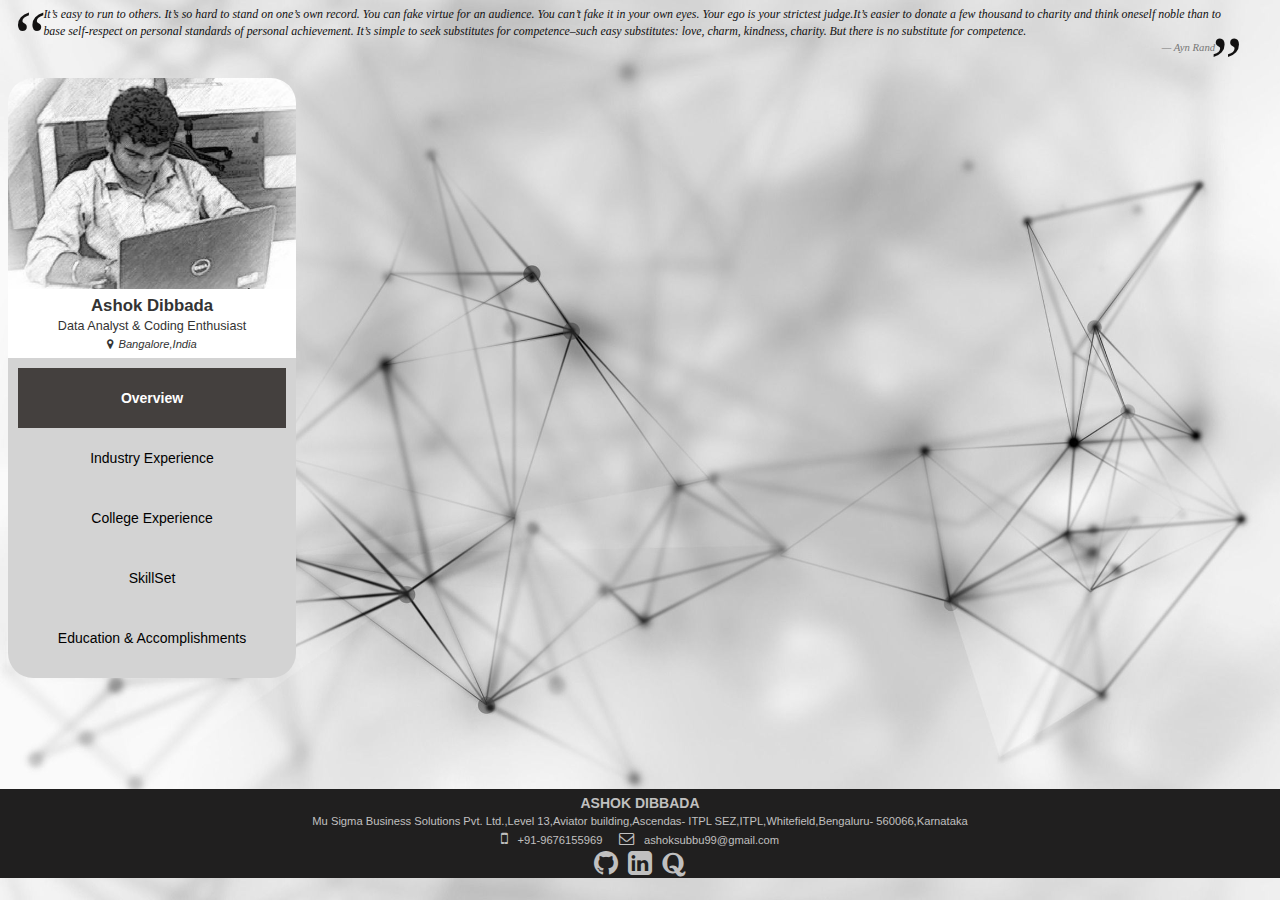
==== index.html @ 9bf5bfe6 "Uploaded website with updated change" ====
<!DOCTYPE html>
<html ng-app="ResumeApp">
<head>
<meta charset="UTF-8" />
    <link rel="stylesheet" href="https://maxcdn.bootstrapcdn.com/bootstrap/3.3.7/css/bootstrap.min.css">
    <script src="https://ajax.googleapis.com/ajax/libs/jquery/1.12.4/jquery.min.js"></script>
    <link rel="stylesheet" href="https://maxcdn.bootstrapcdn.com/font-awesome/4.7.0/css/font-awesome.min.css">
    <script src="https://maxcdn.bootstrapcdn.com/bootstrap/3.3.7/js/bootstrap.min.js"></script>
<link href="style.css" rel="stylesheet" type="text/css">
<!-- JavaScript files -->
<script src="jquery-3.1.1.min.js"></script>
<script src=".js/bootstrap.min.js"></script>
<script src="angular.min.js"></script>
<script src="angular-ui-router.js"></script>
<script src="angular-local-storage.min.js"></script>
<script src="angular-sanitize.js"></script>
<script src="App.js"></script>
<script src="controllers.js"></script>
</head>
<body ng-controller="MainCtrl" style="background-image: url(ground.jpg); background-size: cover;background-color:#121111 !important;font-family: Tahoma,Geneva,sans-serif;">
<div class="row">
<div class="col-xs-12 col-sm-12 col-md-12 col-lg-12  add_bar" style="padding:0px !important;">
<div style="margin:0% !important;min-height:50px;">
<div style="height:100%;width:100%;padding-left:4%;padding-right:4%;">
<blockquote style="padding:0.5% !important;border:0px !important;border:0px;font-size:85%;font-style: italic;margin:0px !important;color: #121111;">
  It’s easy to run to others. It’s so hard to stand on one’s own record. You can fake virtue for an audience. You can’t fake it in your own eyes. Your ego is your strictest judge.It’s easier to donate a few thousand to charity and think oneself noble than to base self-respect on personal standards of personal achievement. It’s simple to seek substitutes for competence–such easy substitutes: love, charm, kindness, charity. But there is no substitute for competence.
  <footer style="font-size:90%;"><cite>Ayn Rand</cite></footer>
</blockquote>
</div>
</div>
</div>
<div class="col-xs-3 col-sm-3 col-md-3 col-lg-3 profile_div">
<div class = "profile_info_div">
<div class = "profile_image_div">
<img src="profile.jpeg" onclick="window.open(this.src)">
</div>
<div class="profile_name_div">
<div style="text-align:center;font-weight:bold;font-size:120%;">Ashok Dibbada</div>
<div style="text-align:center;font-size:90%;">Data Analyst & Coding Enthusiast</div>
<div style="text-align:center;font-size:80%;font-style: italic;"><span class="fa fa-map-marker" style="padding-right:2%;"></span>Bangalore,India</div>
</div>
<div class="profile_list_div">
<ui ng-repeat="attr in pageElements">
<li ng-class="{current : attr.selected}" ng-class="rest" ng-click="selectLink(attr)" style="color:black;text-decoration: none;text-align:center;padding:20px;">
{{attr.name}}
</li>
</ui>
</div>
</div>
</div>
<div class="col-xs-9 col-sm-9 col-md-9 col-lg-9" style="padding:0px !important;">
<div ui-view>
</div>
</div>
<div class="col-xs-12 col-sm-12 col-md-12 col-lg-12  add_bar" style="padding:0px !important;background-color:#201F1F;">
<div style="text-align: center;padding-top:0.25%;color:#C0C0C0;font-weight:bold;">ASHOK DIBBADA</div>
<div style="text-align: center;font-size:80%;color:#C0C0C0;">Mu Sigma Business Solutions Pvt. Ltd.,Level 13,Aviator building,Ascendas- ITPL SEZ,ITPL,Whitefield,Bengaluru- 560066,Karnataka</div>
<div style="text-align: center;color:#C0C0C0;">
<span class="fa fa-mobile" style="font-size:110%;"></span><span style="padding-left:0.5%;font-size:80%;">
<a style="color:#C0C0C0;">+91-9676155969</a></span>
<span class="fa fa-envelope-o" style="font-size:110%;padding-left:1%;"></span><span style="padding-left:0.5%;font-size:80%;">
<a style="color:#C0C0C0;">ashoksubbu99@gmail.com</a></span>
</div>
<div style="text-align: center;color:#C0C0C0;">
<a class="fa fa-github" style="color:#C0C0C0;font-size:200%;" href="https://github.com/cursedaking" target="_blank"></a>
<a class="fa fa-linkedin-square" style="color:#C0C0C0;font-size:200%;padding-left:0.5%;" href="hhttps://in.linkedin.com/in/ashok-dibbada-237095125" target="_blank"></a>
<a class="fa fa-quora" style="color:#C0C0C0;font-size:170%;padding-left:0.5%;" href="https://www.quora.com/profile/Ashok-Dibbada" target="_blank"></a>
</div>
</div>
</div>
</body>
</html>
---- style.css ----
body{
	min-width:1024px;
	min-height:868px;
}

blockquote {
    font-family: Georgia, serif;
    position: relative;
    margin: 0.5em;
    padding: 0.5em 2em 0.5em 3em;
}
/* Thanks: http://callmenick.com/post/styling-blockquotes-with-css-pseudo-classes */
blockquote:before {
/*    font-family: Georgia, serif;*/
    position: absolute;
    font-size: 6em;
    line-height: 1;
	left: -30px;
	top: 0px;
    content: "\201C";
}
blockquote:after {
/*    font-family: Georgia, serif;*/
    position: absolute;
   /* display: block; don't use this, it raised the quote too high from the bottom - defeated line-height? */
    float:right;
    font-size:6em;
    line-height: 1;
    right:0;
    bottom:-0.5em;
    content: "\201D";
}
blockquote footer {
    padding: 0 2em 0 0;
    text-align:right;
}

.profile_div{
/*	display:block !important; */
	min-height:728px;
/*	background-color:#121111;*/
	padding: 0px !important;
}

.profile_info_div{
	margin-left:2%;
	padding:5%;
	height:728px; /* 350*/
/*	background-color:#121111;
	background-image: url(ground.jpg);
	 background-size: cover;*/
}
.profile_image_div{
	height:211px; /* 250 */
}
.profile_image_div img{
	border-radius:25px 25px 0px 0px;
	height:100%;
	width:100%;
}

.profile_name_div{
	border-radius:0px 0px 0px 0px;
/*	height:74px; /* 90 */
	padding-left:5%;
	padding-right:5%;
	padding-bottom: 2%;
	padding-top:2%;
	background-color:#ffffff;
}
/*.profile_attr_div{
	margin-left:2%;
	padding-top:2%;
	padding-right:5%;
	padding-left:5%;
	height:383px;  
	background-color:#E5E5E2;
}*/

.profile_list_div{
	border-radius:0px 0px 25px 25px;
	padding:10px;
	background-color:#D3D3D3;

}
.profile_list_div li {
  list-style-type: none;
}
.current {
/*	background-color: #f96302; */ /* Orange*/
	background-color:#44403E;
	border-radius:0px;
	color:white !important;
	font-weight: bold; 
}

.rest{
	background-color:#f2f2f2;
		border-radius:10px;
}

 .add_bar a:hover{
    text-decoration: none;
   	color:white; 
    font-weight:bold;
}


/* Inner Pages CSS Styles */

.inner_page_first_div{
	/* margin:2%; */
	min-height:728px;
	padding:0.5%;
	height:100%;
/*	background-color:#121111;
*/   	overflow: auto; 
/*   	background-image: url(ground.jpg);
   	 background-size: cover;*/
}

/* Company Page */

.company_div{
	background-color:white !important;  
	margin:1%;
	padding-top: 0.5%;
	padding-left: 0.5%;
	padding-right: 0.5%;
	padding-bottom:1%; 
/*	border-radius:25px;*/
}

.company_header_div{
	margin-top:0.3%;
	margin-left:0%;
	margin-right:0%;
	margin-bottom:0%;
	height:5%;
	padding-bottom:0.1%;
	background-color: white;
}

.company_project_heading {
/*	background-color: #f96302; */ /* Orange*/
	background-color:#212020;
	padding-left: 2%;
/*	border-radius:15px 15px 0px 0px;*/
	color:white !important;
	font-size: 120%;
}

.work{
	font-size:200%;
	color:#7B241C;
}
.work_current{
	font-size:200%;
	color: #196F3D;
}
.spot {
	font-size:180%;
	color:#9B9A99;
}

.impact {
	font-size:180%;
	color:#FFD700;
}

.fa-code{
	font-size:180%;	
	color:black;
}

.company_div ul {
	margin-left:2%;
	padding:0%;	
}
.company_div li{
	font-size:90%;
	margin:0%;
	padding:0%;
}

.skill_tag{
	padding-right:3%;
}

.project_skill{
	font-size:80%;
	margin:0.4%;
	background-color: #3F3E3D;
	color:white;
	text-decoration: none;
/*	font-weight:bold; */
	padding:0.4%;
	border-radius:14px;
	cursor: pointer;
}

.company_div a:hover{
    text-decoration: none;
/*    color:white; */
    /*font-weight:bold;*/
  /*  background-color: #D66A05;*/
}

.skills_div a:hover{
	background-color: #F15608;
    text-decoration: none;
   	color:white; 
  /*  font-weight:bold;*/
}

/* Overview - Skills Page CSS */
.skill_test_div{
	background-color:white !important; 
	height:100%; 
	margin:1%;
	padding-top: 0.5%;
	padding-left: 0.5%;
	padding-right: 0.5%;
	padding-bottom:1%; 
	border-radius:25px;
}

/* Education page CSS */
.education_details_div{
	margin-top:0%;
	margin-left:0%;
	margin-right:0%;
	margin-bottom:0%;
	height:25%;
	padding-top:1%;
	padding-bottom:0.1%;
	background-color: #F1F1E6;
	border-radius:15px;
}

.education_details_div ul {
	margin-left:1%;
	padding:0%;	
}

.grad_cap{
	font-size:200%;
	color:#7B241C;
}

.education_details_div a:hover{
    text-decoration: none;
   	color:white; 
    font-weight:bold;
}

.school_table{
	width:100%;
/*	border-radius:15px 15px 0px 0px; */
}

.school_table table, th, td {
/*    border: 1px solid black; 
    border-collapse: collapse;  */
}

.school_table td{
background: #D4E6F1;
text-align:center;
font-size:80%;
padding:0.5%;
}

.school_table th{
/* color: #FFFFFF; */
color:#1D4F7B;
background:#E9F1FA;
/* background:#5A9BD3; */
font-size:100%;
text-align:center;
}

/* .school_table tr:nth-child(even) {background: #FFF}
.school_table tr:nth-child(odd) {background: #FFF} */
.school_table tr:nth-child(2) td:first-child{
	border-radius: 0px 0px 0px 15px;
/*	border-bottom-left-radius: 10px */
     }
.school_table tr:nth-child(2) td:last-child{
	border-radius: 0px 0px 15px 0px;
     }

.ac_details_div{
	margin-top:0%;
	margin-left:0%;
	margin-right:0%;
	margin-bottom:0%;
	height:25%;
	padding-top:0.5%;
	padding-bottom:0.1%;
	background-color: #F1F1E6;
	border-radius:15px;
}

.company_ac_div{
	background-color:white !important;  
	margin:1%;
	padding-top: 0.5%;
	padding-left: 0.5%;
	padding-right: 0.5%;
	padding-bottom:0.5%; 
	border-radius:25px;
}

/* Skill Set Page*/

.skill_company_div{
	background-color:white !important;  
	margin:1%;
	padding-top: 0.2%;
	padding-left: 0.5%;
	padding-right: 0.5%;
	padding-bottom:0.5%; 
/*	border-radius:25px;*/
}

.code_details_div{
	margin-top:0%;
	margin-left:0%;
	margin-right:0%;
	margin-bottom:0%;
	height:25%;
	padding-top:0.5%;
	padding-bottom:0.1%;
	background-color: #ffffff;
	border-radius: 25px;
}

.code_details_div ul{
	margin-left:1%;
	padding:0%;
}

/* Know more Page*/
.know_company_div{
	background-color:white !important;  
	margin:1%;
	padding-top: 0.2%;
	padding-left: 0.5%;
	padding-right: 0.5%;
	padding-bottom:0.5%; 
	border-radius:25px;
}

.know_user_details_div{
	margin-top:0%;
	margin-left:0%;
	margin-right:0%;
	margin-bottom:0%;
	height:25%;
	padding-top:0.5%;
	padding-bottom:0.1%;
	background-color: #ffffff;
	border-radius: 25px;
}
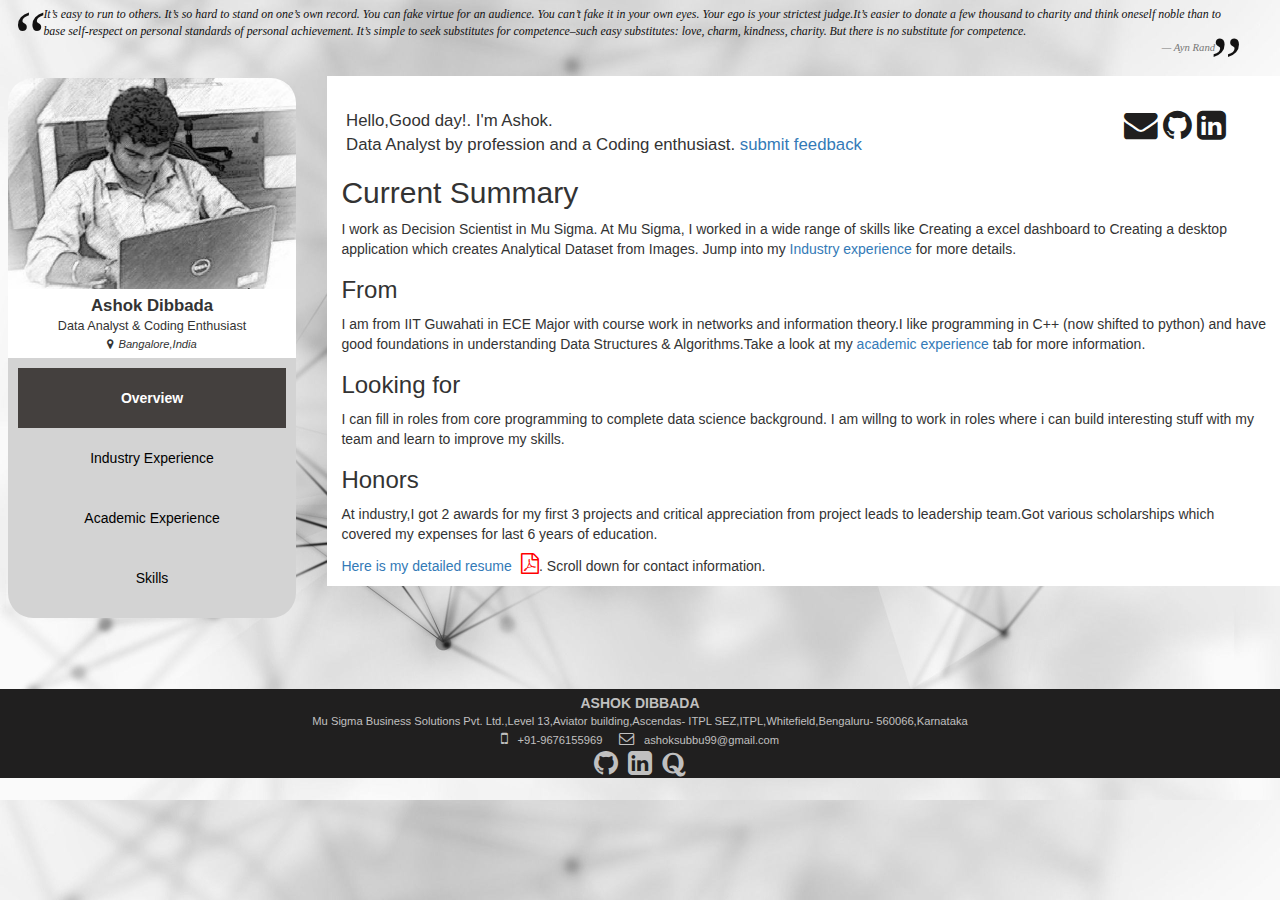
==== commit c836fab3: "Update index.html" ====
--- a/index.html
+++ b/index.html
@@ -1,6 +1,8 @@
 	<!DOCTYPE html>
 <html ng-app="ResumeApp">
+<title>My online resume</title>
 <head>
+<link rel="icon" type="image/gif/png" href="profile.jpeg">
 <meta charset="UTF-8" />
     <link rel="stylesheet" href="https://maxcdn.bootstrapcdn.com/bootstrap/3.3.7/css/bootstrap.min.css">
     <script src="https://ajax.googleapis.com/ajax/libs/jquery/1.12.4/jquery.min.js"></script>
@@ -59,11 +61,11 @@
 <span class="fa fa-mobile" style="font-size:110%;"></span><span style="padding-left:0.5%;font-size:80%;">
 <a style="color:#C0C0C0;">+91-9676155969</a></span>
 <span class="fa fa-envelope-o" style="font-size:110%;padding-left:1%;"></span><span style="padding-left:0.5%;font-size:80%;">
-<a style="color:#C0C0C0;">ashoksubbu99@gmail.com</a></span>
+<a style="color:#C0C0C0;" href="mailto:ashoksubbu99@gmail.com?Subject= Mailed%20from%20Online%20resume" target="_top">ashoksubbu99@gmail.com</a></span>
 </div>
 <div style="text-align: center;color:#C0C0C0;">
-<a class="fa fa-github" style="color:#C0C0C0;font-size:200%;" href="https://github.com/cursedaking" target="_blank"></a>
-<a class="fa fa-linkedin-square" style="color:#C0C0C0;font-size:200%;padding-left:0.5%;" href="hhttps://in.linkedin.com/in/ashok-dibbada-237095125" target="_blank"></a>
+<a class="fa fa-github" style="color:#C0C0C0;font-size:200%;" href="https://github.com/ashokdibbada" target="_blank"></a>
+<a class="fa fa-linkedin-square" style="color:#C0C0C0;font-size:200%;padding-left:0.5%;" href="https://www.linkedin.com/in/ashokdibbada/" target="_blank"></a>
 <a class="fa fa-quora" style="color:#C0C0C0;font-size:170%;padding-left:0.5%;" href="https://www.quora.com/profile/Ashok-Dibbada" target="_blank"></a>
 </div>
 </div>
--- a/style.css
+++ b/style.css
@@ -1,6 +1,6 @@
 body{
 	min-width:1024px;
-	min-height:868px;
+	min-height:768px;
 }
 
 blockquote {
@@ -35,9 +35,15 @@
     text-align:right;
 }
 
+.overview_desc{
+	padding-right:1%;
+	padding-left: 1%;
+	padding-top: 1%;
+	padding-bottom:0%;
+}
 .profile_div{
 /*	display:block !important; */
-	min-height:728px;
+	min-height:628px;
 /*	background-color:#121111;*/
 	padding: 0px !important;
 }
@@ -45,7 +51,7 @@
 .profile_info_div{
 	margin-left:2%;
 	padding:5%;
-	height:728px; /* 350*/
+	height:628px; /* 350*/
 /*	background-color:#121111;
 	background-image: url(ground.jpg);
 	 background-size: cover;*/
@@ -110,7 +116,7 @@
 
 .inner_page_first_div{
 	/* margin:2%; */
-	min-height:728px;
+	min-height:628px;
 	padding:0.5%;
 	height:100%;
 /*	background-color:#121111;
@@ -166,6 +172,14 @@
 .impact {
 	font-size:180%;
 	color:#FFD700;
+}
+
+.time{
+	color:white;
+	float:right;
+	font-size:80%;
+	padding-top:0.2%;
+	padding-right:1%;
 }
 
 .fa-code{
@@ -201,6 +215,7 @@
 
 .company_div a:hover{
     text-decoration: none;
+    cursor: pointer;
 /*    color:white; */
     /*font-weight:bold;*/
   /*  background-color: #D66A05;*/
@@ -299,7 +314,7 @@
 	padding-top:0.5%;
 	padding-bottom:0.1%;
 	background-color: #F1F1E6;
-	border-radius:15px;
+	border-radius:0px;
 }
 
 .company_ac_div{
@@ -309,7 +324,7 @@
 	padding-left: 0.5%;
 	padding-right: 0.5%;
 	padding-bottom:0.5%; 
-	border-radius:25px;
+	border-radius:0px;
 }
 
 /* Skill Set Page*/
@@ -363,3 +378,26 @@
 	background-color: #ffffff;
 	border-radius: 25px;
 }
+
+/*College */
+.pdf_file{
+	text-decoration: none;
+	font-size:150%;
+	color:red;
+	padding-left:1%;
+	cursor:pointer;
+}
+
+.pdf_file a:hover{
+    text-decoration: none;
+    color:red;
+    font-size:200%;
+    font-weight:bold;
+}
+
+.prj_div a:hover{
+/*    text-decoration: none;*/
+    cursor: pointer;
+    font-weight:bold;
+  /*  background-color: #D66A05;*/
+}
